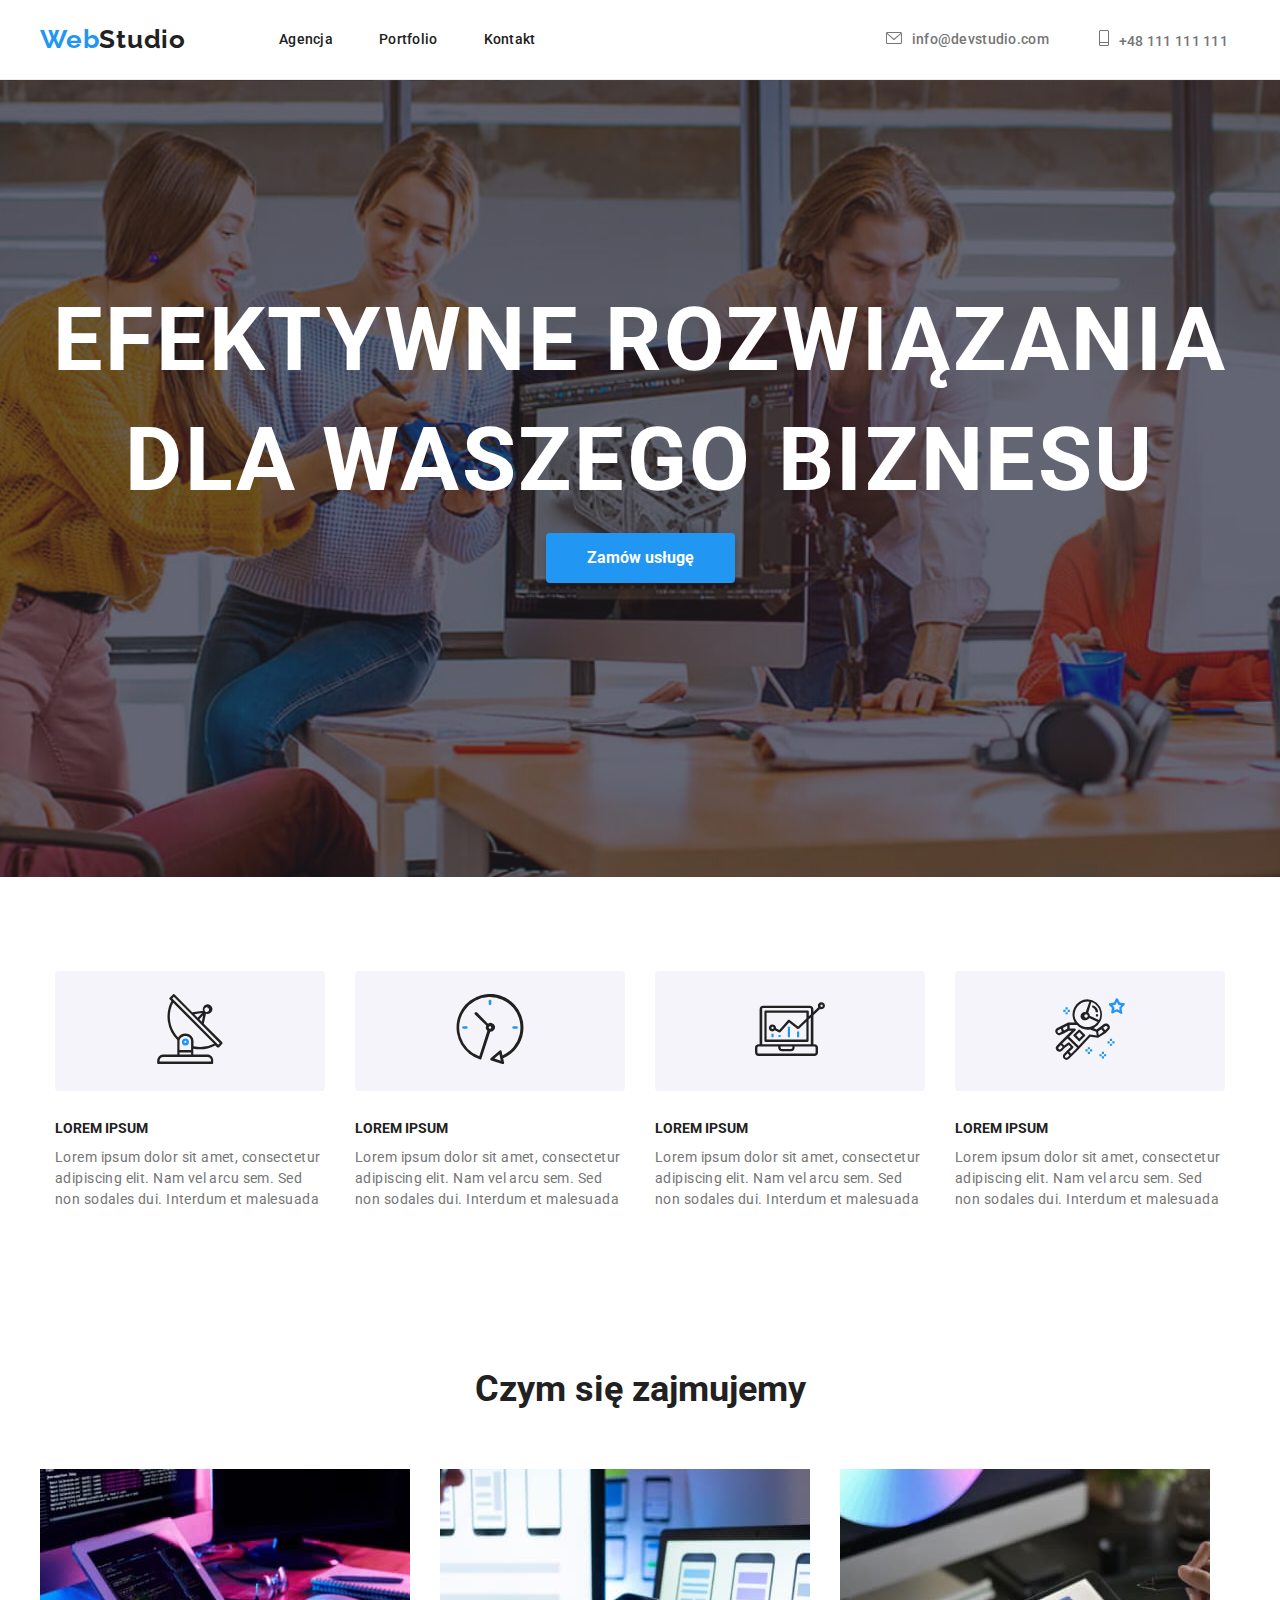
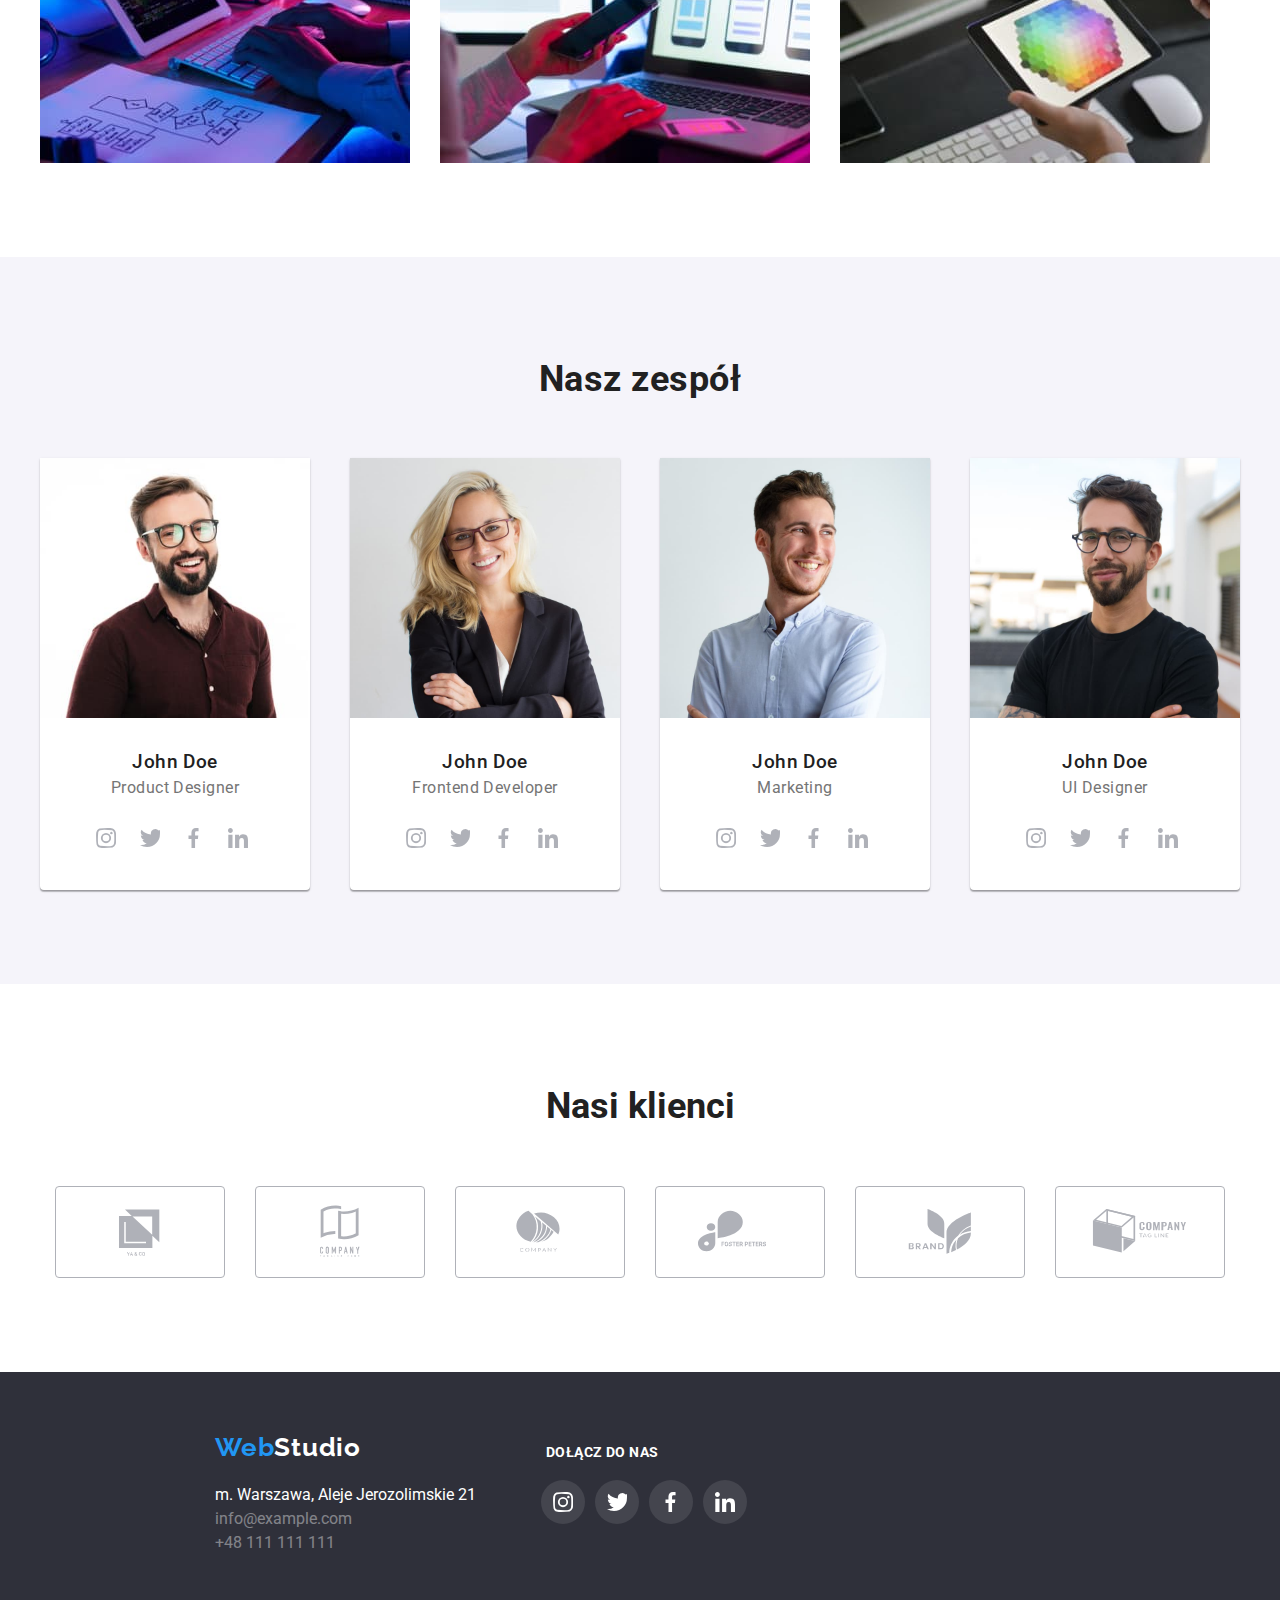
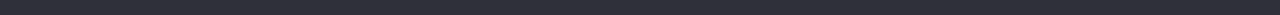
==== index.html @ 13c54190 "Copied hw04" ====
<!DOCTYPE html>
<html lang="pl">
  <head>
    <meta charset="UTF-8" />
    <meta http-equiv="X-UA-Compatible" content="IE=edge" />
    <meta name="viewport" content="width=<device-width>, initial-scale=1.0" />
    <title>WebStudio</title>
    <link rel="stylesheet" href="https://cdnjs.cloudflare.com/ajax/libs/modern-normalize/1.1.0/modern-normalize.min.css">
    <link href="css/styles.css" rel="stylesheet" />
    <link
      href="https://fonts.googleapis.com/css2?family=Raleway:wght@700&family=Roboto:wght@400;500;700;900&display=swap"
      rel="stylesheet"
    />
  </head>
  <body>
    <header class="header">
      <div class="container">
      <a href="index.html" class="link">
        <span class="logo logo-blue">Web</span
        ><span class="logo logo-black">Studio</span>
      </a>
      <nav>
        <ul class="menu">
          <li class="menu-item"><a href="index.html" class="link">Agencja</a></li>
          <li class="menu-item"><a href="portfolio.html" class="link">Portfolio</a></li>
          <li class="menu-item"><a href="..." class="link">Kontakt</a></li>
        </ul>
      </nav>
      <ul class="menu-2">
        <li class="menu-2-item">
          <a href="mailto:info@devstudio.com" class="link"><svg class="header-icon-1">
  <use
    href="images/icons.svg#icon-envelope"></use>
</svg>info@devstudio.com</a
          >
        </li>
        <li class="menu-2-item">
          <a href="tel:+48111111111" class="link"><svg class="header-icon-2"><use href="images/icons.svg#icon-phone"></use></svg>+48 111 111 111</a>
        </li>
      </ul>
      </div>
    </header>
    <main>
      <section class="section section-1">
      <div class="main-page-top container">
        <h1>Efektywne rozwiązania dla waszego biznesu</h1>
        <button type="button">Zamów usługę</button>
      </div>
      </section>
      <section class="section main-page-mid-1-list">
        <div class="container">
          <ul class="icon-list">
            <li class="rectangle-list">
              <div class="rectangle-list-item"><svg class="rli-icon">
                <use href="images/icons.svg#icon-antenna"></use>
              </svg></div>
            </li>
            <li class="rectangle-list">
              <div class="rectangle-list-item"><svg class="rli-icon">
                <use href="images/icons.svg#icon-clock"></use>
              </svg></div>
            </li>
           <li class="rectangle-list">
              <div class="rectangle-list-item"><svg class="rli-icon">
                <use href="images/icons.svg#icon-diagram"></use>
              </svg></div>
            </li>
            <li class="rectangle-list">
              <div class="rectangle-list-item"><svg class="rli-icon">
                <use href="images/icons.svg#icon-astronaut"></use>
              </svg></div>
            </li>
            </ul>
          <ul class="main-page-mid-1-list">
          <li class="text"><span class="heading">Lorem ipsum</span>
            <p>Lorem ipsum dolor sit amet, consectetur adipiscing elit. Nam vel
            arcu sem. Sed non sodales dui. Interdum et malesuada</p>
          </li>
          <li class="text"><span class="heading">Lorem ipsum</span>
            <p>Lorem ipsum dolor sit amet, consectetur adipiscing elit. Nam vel
            arcu sem. Sed non sodales dui. Interdum et malesuada</p>
          </li>
          <li class="text"><span class="heading">Lorem ipsum</span>
            <p>Lorem ipsum dolor sit amet, consectetur adipiscing elit. Nam vel
            arcu sem. Sed non sodales dui. Interdum et malesuada</p>
         </li>
            <li class="text"><span class="heading">Lorem ipsum</span>
            <p>Lorem ipsum dolor sit amet, consectetur adipiscing elit. Nam vel
            arcu sem. Sed non sodales dui. Interdum et malesuada</p>
          </li>
        </ul>
      </div>
      </section>
      <section class="section">
      <div class="main-page-mid-1 container">
        <h2>Czym się zajmujemy</h2>
        <ul class="main-page-mid-1-images">
          <li>
        <img
          src="images/1.jpg"
          alt="IT specialist working on a tablet"
          width="370"
          height="294"
        />
        </li>
          <li>

        <img
          src="images/2.jpg"
          alt="IT specialist working on a mobile device"
          width="370"
          height="294"
        />
        </li>
          <li>

        <img
          src="images/3.jpg"
          alt="IT specialist working on a colour palette"
          width="370"
          height="294"
        />
      </li>
      </ul>
      </div>
      </section>
      <section class="section main-page-mid-2">
      <div class="main-page-mid-2 container">
        <h2>Nasz zespół</h2>
        <ul class="main-page-mid-2-list">
          <li>
        <figure>
          <img
            src="images/4.jpg"
            alt="Portrait of employee 1"
            width="270"
            height="260"
          />
          <figcaption>
            <h3>John Doe</h3>
            <p>Product Designer</p>
        <ul class="team-social">
              <li class="social-list-item"><a class="ellipse link" href="#"><svg class="social-icon">
  <use 
    href="images/icons.svg#icon-insta"
  ></use>
</svg></a></li>
              <li class="social-list-item"><a class="ellipse link" href="#"><svg class="social-icon">
  <use
    href="images/icons.svg#icon-twitter"
  ></use>
</svg></a></li>
              <li class="social-list-item"><a class="ellipse link" href="#"><svg class="social-icon">
  <use
    href="images/icons.svg#icon-fb"
  ></use>
</svg></a></li>
              <li class="social-list-item"><a class="ellipse link" href="#"><svg class="social-icon">
  <use
    href="images/icons.svg#icon-linkedin"
  ></use>
</svg></a></li>
            </ul>
          </figcaption>
        </figure>
      </li>
      <li>
        <figure>
          <img
            src="images/5.jpg"
            alt="Portrait of employee 2"
            width="270"
            height="260"
          />
          <figcaption>
            <h3>John Doe</h3>
            <p>Frontend Developer</p>
                    <ul class="team-social">
              <li class="social-list-item"><a class="ellipse link" href="#"><svg class="social-icon">
  <use 
    href="images/icons.svg#icon-insta"
  ></use>
</svg></a></li>
              <li class="social-list-item"><a class="ellipse link" href="#"><svg class="social-icon">
  <use
    href="images/icons.svg#icon-twitter"
  ></use>
</svg></a></li>
              <li class="social-list-item"><a class="ellipse link" href="#"><svg class="social-icon">
  <use
    href="images/icons.svg#icon-fb"
  ></use>
</svg></a></li>
              <li class="social-list-item"><a class="ellipse link" href="#"><svg class="social-icon">
  <use
    href="images/icons.svg#icon-linkedin"
  ></use>
</svg></a></li>
            </ul>
          </figcaption>
        </figure></li>
      <li>
        <figure>
          <img
            src="images/6.jpg"
            alt="Portrait of employee 3"
            width="270"
            height="260"
          />
          <figcaption>
            <h3>John Doe</h3>
            <p>Marketing</p>
                <ul class="team-social">
              <li class="social-list-item"><a class="ellipse link" href="#"><svg class="social-icon">
  <use 
    href="images/icons.svg#icon-insta"
  ></use>
</svg></a></li>
              <li class="social-list-item"><a class="ellipse link" href="#"><svg class="social-icon">
  <use
    href="images/icons.svg#icon-twitter"
  ></use>
</svg></a></li>
              <li class="social-list-item"><a class="ellipse link" href="#"><svg class="social-icon">
  <use
    href="images/icons.svg#icon-fb"
  ></use>
</svg></a></li>
              <li class="social-list-item"><a class="ellipse link" href="#"><svg class="social-icon">
  <use
    href="images/icons.svg#icon-linkedin"
  ></use>
</svg></a></li>
            </ul>
          </figcaption>
        </figure>
        </li>
        <li>
        <figure>
          <img
            src="images/7.jpg"
            alt="Portrait of employee 4"
            width="270"
            height="260"
          />
          <figcaption>
            <h3>John Doe</h3>
            <p>UI Designer</p>
                       <ul class="team-social">
              <li class="social-list-item"><a class="ellipse link" href="#"><svg class="social-icon">
  <use 
    href="images/icons.svg#icon-insta"
  ></use>
</svg></a></li>
              <li class="social-list-item"><a class="ellipse link" href="#"><svg class="social-icon">
  <use
    href="images/icons.svg#icon-twitter"
  ></use>
</svg></a></li>
              <li class="social-list-item"><a class="ellipse link" href="#"><svg class="social-icon">
  <use
    href="images/icons.svg#icon-fb"
  ></use>
</svg></a></li>
              <li class="social-list-item"><a class="ellipse link" href="#"><svg class="social-icon">
  <use
    href="images/icons.svg#icon-linkedin"
  ></use>
</svg></a></li>
            </ul>
          </figcaption>
        </figure>
        </li>
        </ul>
      </div>
      </section>
      <section class="section">
        <div class="container">
          <h2>Nasi klienci</h2>
          <ul class="client-list">
            <li>
              <div class="rectangle-2">
                <svg class="client-list-logo">
                  <use href="images/icons.svg#icon-logo1">

                  </use>
                </svg>
              </div>
            </li>
 <li>
              <div class="rectangle-2">
                <svg class="client-list-logo">
                  <use href="images/icons.svg#icon-logo2">
                    
                  </use>
                </svg>
              </div>
            </li>
             <li>
             <div class="rectangle-2">
                <svg class="client-list-logo">
                  <use href="images/icons.svg#icon-logo3">
                    
                  </use>
                </svg>
              </div>
            </li>
             <li>
              <div class="rectangle-2">
                <svg class="client-list-logo">
                  <use href="images/icons.svg#icon-logo4">
                    
                  </use>
                </svg>
              </div>
            </li>
             <li>
              <div class="rectangle-2">
                <svg class="client-list-logo">
                  <use href="images/icons.svg#icon-logo5">
                    
                  </use>
                </svg>
              </div>
            </li>
             <li>
<div class="rectangle-2">
                  <svg class="client-list-logo">
                  <use href="images/icons.svg#icon-logo6">
                    
                  </use>
                </svg>
              </div>
            </li>
          </ul>
        </div>
      </section>
    </main>
    <footer class="footer">
      <div class="container">
 
      <div class="container-footer">
        <span class="logo logo-blue">Web</span
        ><span class="logo logo-white">Studio</span>
<br>     <address>
        <span class="address-street">m. Warszawa, Aleje Jerozolimskie 21</span
        ><br />
        <a href="mailto:info@devstudio.com" class="contact-bottom link"
          >info@example.com</a
        ><br />
        <a href="tel:+48111111111" class="contact-bottom link">+48 111 111 111</a>
        </div>
             <div class="container-footer-social">
          <h3>Dołącz do nas</h3> 
          
    
              <ul class="footer-social">
              <li class="social-list-item">
                <a href="#" class="footer-social-link link">
                  <svg class="footer-social-icon">
                    <use href="images/icons.svg#icon-insta"></use>
                  </svg>
                </a>
              </li>
                <li class="social-list-item">
                <a href="#" class="footer-social-link link">
                  <svg class="footer-social-icon">
                    <use href="images/icons.svg#icon-twitter"></use>
                  </svg>
                </a>
              </li>
                <li class="social-list-item">
                <a href="#" class="footer-social-link link">
                  <svg class="footer-social-icon">
                    <use href="images/icons.svg#icon-fb"></use>
                  </svg>
                </a>
              </li>
                <li class="social-list-item">
                <a href="#" class="footer-social-link link">
                  <svg class="footer-social-icon">
                    <use href="images/icons.svg#icon-linkedin"></use>
                  </svg>
                </a>
              </li>
            </ul>
        </div>
  </address>
    </div>
    </footer>
  </body>
</html>
---- css/styles.css ----
:root {
  --grey: #f5f4fa;
  --black: #2f303a;
  --text-grey: #757575;
  --text-black: #212121;
  --blue: #2196f3;
  --social-grey: #afb1b8;
}

body {
  color: var(--text-black);
  font-family: "Roboto", "sans-serif";
}

ul,
ol {
  list-style-type: none;
}

h2 {
  text-align: center;
  padding-bottom: 50px;
  font-weight: 700;
  font-size: 36px;
  line-height: 1.6;
}

img {
  display: block;
}

* {
  margin: 0px;
  padding: 0px;
}

.container {
  max-width: 1200px;
  align-items: center;
  margin: 0 auto;
}

.link {
  text-decoration: none;
  cursor: pointer;
}

.section {
  padding-top: 94px;
  padding-bottom: 94px;
}

/* Header */

.header .container {
  display: flex;
  align-items: center;
  width: 1200px;
}

.header {
  background-color: #fff;
  font-weight: 500;
  font-size: 14px;
  line-height: 1.14;
  letter-spacing: 0.02em;
  border-bottom: 1px solid #ececec;
  min-height: 80px;
  display: flex;
  align-items: center;
}

.menu {
  display: flex;
}

.menu a:visited {
  color: var(--text-black);
}

.header-contact a:visited {
  color: var(--text-grey);
}

.logo {
  font-family: "Raleway", "sans-serif";
  font-weight: 700;
  font-size: 26px;
  font-style: normal;
  line-height: 1.19;
  letter-spacing: 0.03em;
}

.logo-blue {
  color: var(--blue);
}

.logo-black {
  color: var(--text-black);
}

.logo-white {
  color: #fff;
}

.header nav a {
  color: var(--text-black);
  font-weight: 500;
}

.header a:hover,
.header a:focus,
.header a:active {
  color: var(--blue);
}

.menu-2 {
  margin-left: auto;
  margin-right: 12px;
  display: flex;
  flex-wrap: wrap;
  align-items: center;
}

.menu-2 a {
  color: var(--text-grey);
  margin-left: 50px;
}

.menu-item {
  margin-right: 46px;
  display: flex;
  align-items: center;
}

.menu a[href="index.html"] {
  margin-left: 93px;
}

.menu-2-item:hover svg,
.menu-2-item:focus svg,
.menu-2-item:active svg {
  fill: var(--blue);
}

.header-icon-1 {
  height: 12px;
  width: 16px;
}

.header-icon-2 {
  width: 10px;
  height: 16px;
}

.header-icon-1,
.header-icon-2 {
  margin-right: 10px;
  fill: var(--text-grey);
}

/* Main */

.section-1 {
  padding-top: 0;
  background-image: linear-gradient(
      rgba(47, 48, 58, 0.4),
      rgba(47, 48, 58, 0.4)
    ),
    url(../images/bgimg.jpg);
  background-size: cover;
  background-position: center;
}

.main-page-top {
  color: #fff;
  font-weight: 900;
  font-size: 44px;
  text-transform: uppercase;
  line-height: 1.36;
  text-align: center;
  letter-spacing: 0.06em;
  padding-top: 200px;
  padding-bottom: 200px;
}

.main-page-top button {
  background-color: var(--blue);
  color: #fff;
  border-radius: 4px;
  font-weight: 700;
  font-size: 16px;
  cursor: pointer;
  line-height: 1.87;
  border: none;
  padding: 10px 41px;
  box-shadow: 0px 4px 4px rgba(0, 0, 0, 0.15);
}

.main-page-mid-1,
.main-page-mid-1-list,
.main-page-mid-1-images {
  font-size: 14px;
  line-height: 1.14;
}

.main-page-mid-1-list {
  display: flex;
  padding: 0;
  justify-content: center;
}

.main-page-mid-1-list li {
  color: var(--text-grey);
}

.main-page-mid-1-list > li {
  margin-left: 15px;
}

.main-page-mid-1-list p {
  width: 270px;
  height: 120px;
  line-height: 1.5;
  letter-spacing: 0.03em;
  display: flex;
  justify-content: center;
}

.text {
  display: flex;
  flex-wrap: wrap;
}

.main-page-mid-1-images {
  display: flex;
  padding-left: 0;
  justify-content: space-between;
}

.main-page-mid-1-images li:not(last-of-type) {
  margin-right: 30px;
}

.rectangle-list {
  width: 270px;
  height: 120px;
  border-radius: 4px;
  background-color: var(--grey);
  display: flex;
  justify-content: center;
  align-items: center;
  margin-right: 0;
}

.rli-icon {
  width: 70px;
  height: 70px;
}

.icon-list {
  display: flex;
  padding: 0;
  padding-top: 94px;
  justify-content: center;
  margin-bottom: 30px;
}

.icon-list li:not(:last-child) {
  margin-right: 30px;
}

.heading {
  color: var(--text-black);
  font-weight: 700;
  text-transform: uppercase;
  display: block;
    margin-bottom: 10px;

}

.main-page-mid-2 {
  background-color: var(--grey);
  font-size: 16px;
  line-height: 1.5;
  letter-spacing: 0.03em;
  padding-top: 0;

}

.main-page-mid-2-list {
  display: flex;
  padding-left: 0;
justify-content: space-between;
}

.main-page-mid-2 h2 {
  padding-top: 94px;
}

.main-page-mid-2-list figure {
  box-shadow: 0px 1px 3px rgba(0, 0, 0, 0.12), 0px 1px 1px rgba(0, 0, 0, 0.14),
    0px 2px 1px rgba(0, 0, 0, 0.2);
  border-radius: 0px 0px 4px 4px;
  background-color: #fff;
  text-align: center;
  margin: 0;
}

.main-page-mid-2-list figcaption {
  color: var(--text-grey);
  padding-top: 30px;
  padding-bottom: 30px;
}

.main-page-mid-2 h3 {
  color: var(--text-black);
  font-weight: 500;
}

.team-social {
  display: flex;
  align-items: center;
  margin-top: 16px;
  margin-left: 44px;
}

.team-social li {
  padding: 0;
  margin: 0;
  fill: #afb1b8;
  display: flex;
  justify-content: space-around;
}

.ellipse {
  display: flex;
  width: 44px;
  height: 44px;
  border-radius: 50%;
  background-color: transparent;
  justify-content: center;
  align-items: center;
}

.ellipse:hover {
  background-color: var(--blue);
}

.ellipse:hover svg {
  fill: #fff;
}

.social-icon {
  width: 20px;
  height: 20px;
  fill: var(--social-grey);
}

.social-icon:hover {
  fill: #fff;
}

.main-page-mid-2-list .ellipse {
  margin-left: 0;
}

.client-list {
  display: flex;
  padding: 0;
  justify-content: center;
}

.rectangle-2:hover,
.rectangle-2:hover svg {
  fill: var(--blue);
  border-color: var(--blue);
}

.rectangle-2 {
  width: 170px;
  height: 92px;
  border: 1px solid var(--social-grey);
  border-radius: 4px;
  display: flex;
  justify-content: center;
  align-items: center;
}

.client-list li:not(:last-child) {
  margin-right: 30px;
}

.client-list-logo {
  width: 106px;
  height: 60.04px;
  fill: var(--social-grey);
}

/* Footer */

.footer > .container {
  display: flex;
  margin: 0;
  align-items: start;
  margin-left: 215px;
}

.footer {
  background-color: var(--black);
  color: #fff;
  font-size: 16px;
  line-height: 1.5;
}

.footer address {
  font-style: normal;
  margin-top: 20px;
}

.contact-bottom {
  color: #fff;
  opacity: 40%;
}

.container-footer {
  padding-top: 60px;
  padding-bottom: 60px;
}

.container-footer-social {
  display: flex;
  flex-wrap: wrap;
  max-width: 206px;
}

.footer h3 {
  font-weight: 700;
  font-size: 14px;
  line-height: 16px;
  letter-spacing: 0.03em;
  text-transform: uppercase;
  color: #fff;
  margin-left: 70px;
  display: block;
  padding-top: 72px;
  margin-bottom: 20px;
}

.footer-social {
  display: flex;
  align-items: center;
  margin-left: 55px;
}

.footer-social-link {
  display: flex;
  justify-content: center;
  align-items: center;
  align-self: center;
  width: 44px;
  height: 44px;
  margin-left: 10px;
  border-radius: 50%;
  background-color: rgba(255, 255, 255, 0.1);
  color: #fff;
}

.footer-social-icon {
  width: 20px;
  height: 20px;
  fill: #fff;
  display: flex;
  justify-content: center;
}

.footer-social-link:hover {
  background-color: var(--blue);
}

/* Buttons */

.button-list {
  display: flex;
  justify-content: center;
}

.button-list button {
  background-color: var(--grey);
  border-radius: 4px;
  font-weight: 500;
  font-size: 16px;
  border-style: none;
  font-family: inherit;
  cursor: pointer;
  line-height: 1.6;
  letter-spacing: 0.03em;
  padding: 6px 22px;
}

.button-list button:not(last-child) {
  margin-right: 8px;
}

.button-list button:focus,
.button-list button:hover {
  background-color: var(--blue);
  color: #fff;
  cursor: pointer;
  box-shadow: 0px 3px 1px rgba(0, 0, 0, 0.1), 0px 1px 2px rgba(0, 0, 0, 0.08),
    0px 2px 2px rgba(0, 0, 0, 0.12);
}

.section.button-list {
  padding-bottom: 0;
}

/* Portfolio cards */

.section.portfolio {
  padding-top: 56px;
}

.portfolio h3 {
  color: var(--text-black);
  font-weight: 700;
  font-size: 18px;
  line-height: 2;
  letter-spacing: 0.06em;
}

.portfolio figcaption {
  color: var(--text-grey);
  font-size: 16px;
  line-height: 1.87;
  letter-spacing: 0.03em;
}

.portfolio figure {
  background: #fff;
  border: 1px solid #eee;
  margin-bottom: 30px;
}

.portfolio figure:hover {
  box-shadow: 0px 1px 1px rgba(0, 0, 0, 0.12), 0px 4px 4px rgba(0, 0, 0, 0.06),
    1px 4px 6px rgba(0, 0, 0, 0.16);
}

.portfolio ul {
  display: flex;
  flex-wrap: wrap;
  justify-content: space-between;
}

.portfolio h3 {
  padding-top: 20px;
  padding-right: 24px;
  padding-left: 24px;
}

.portfolio p {
  padding: 4px 24px 20px 24px;
}
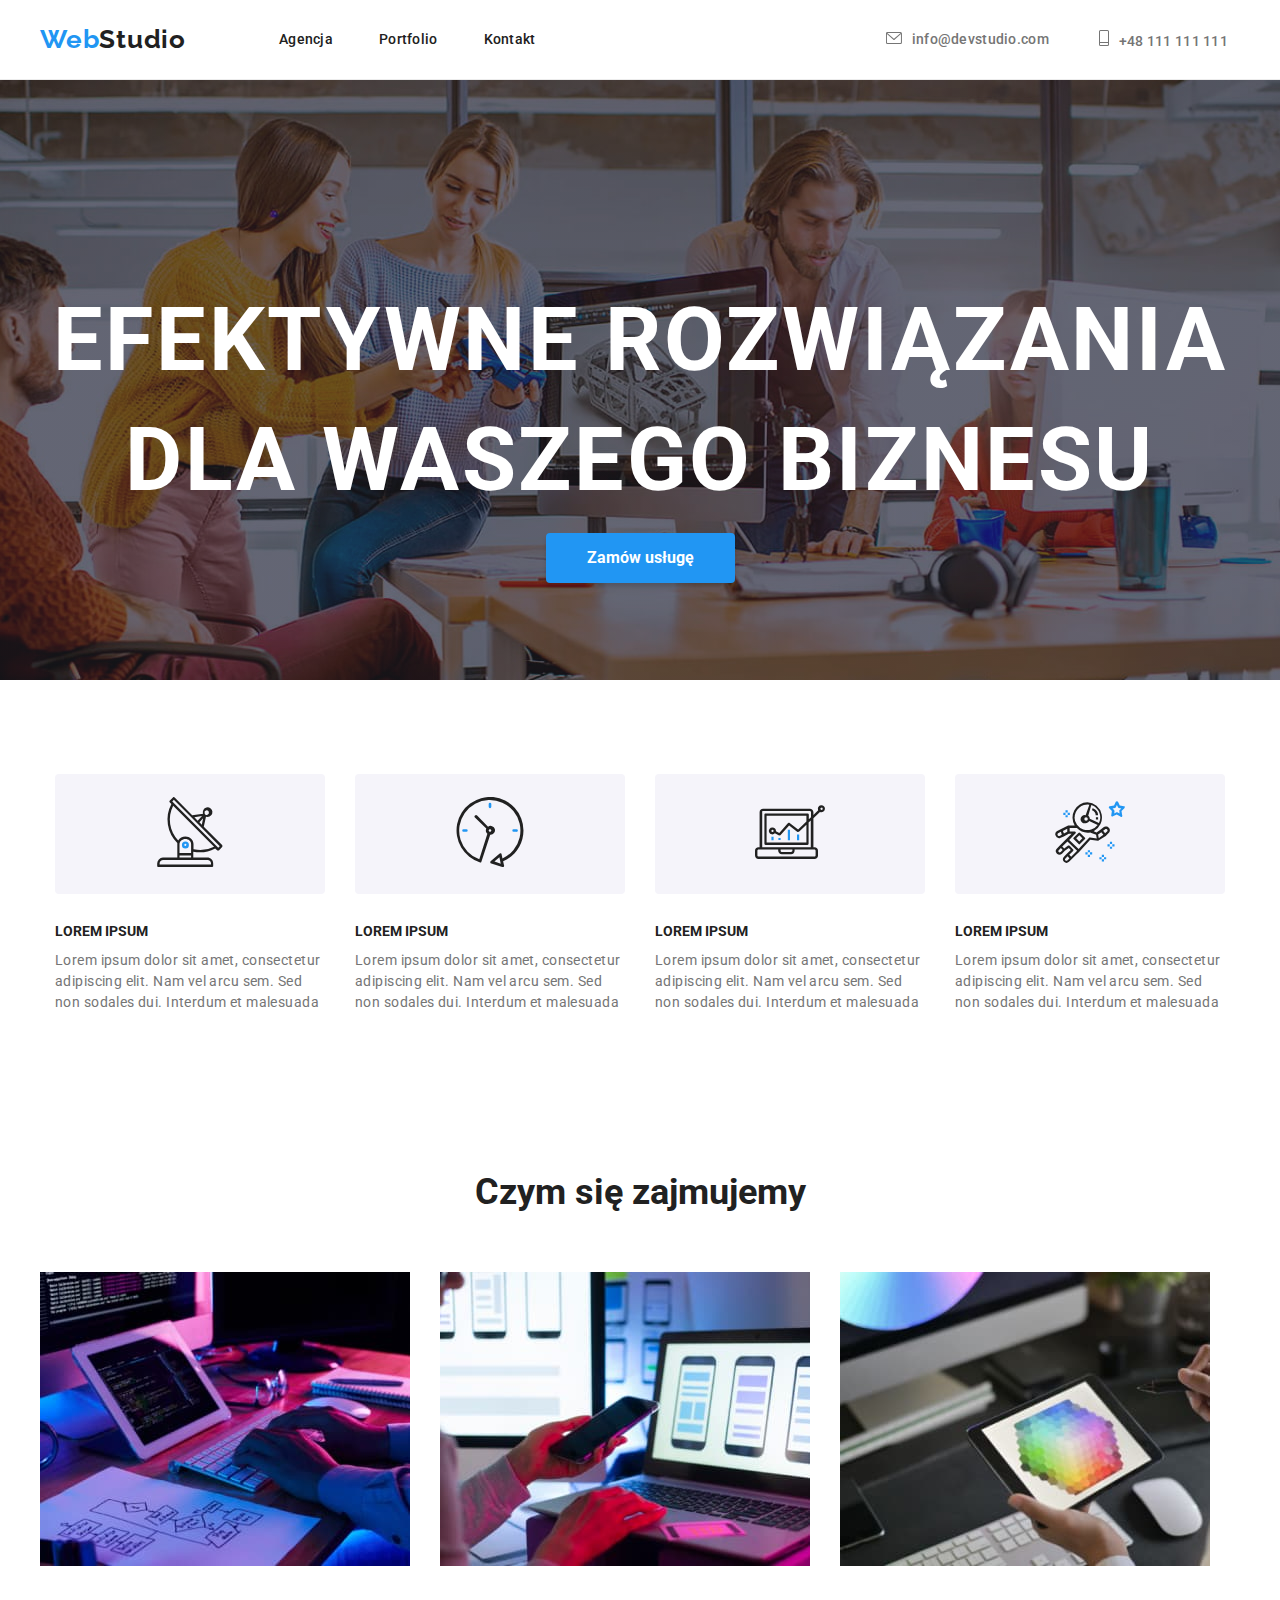
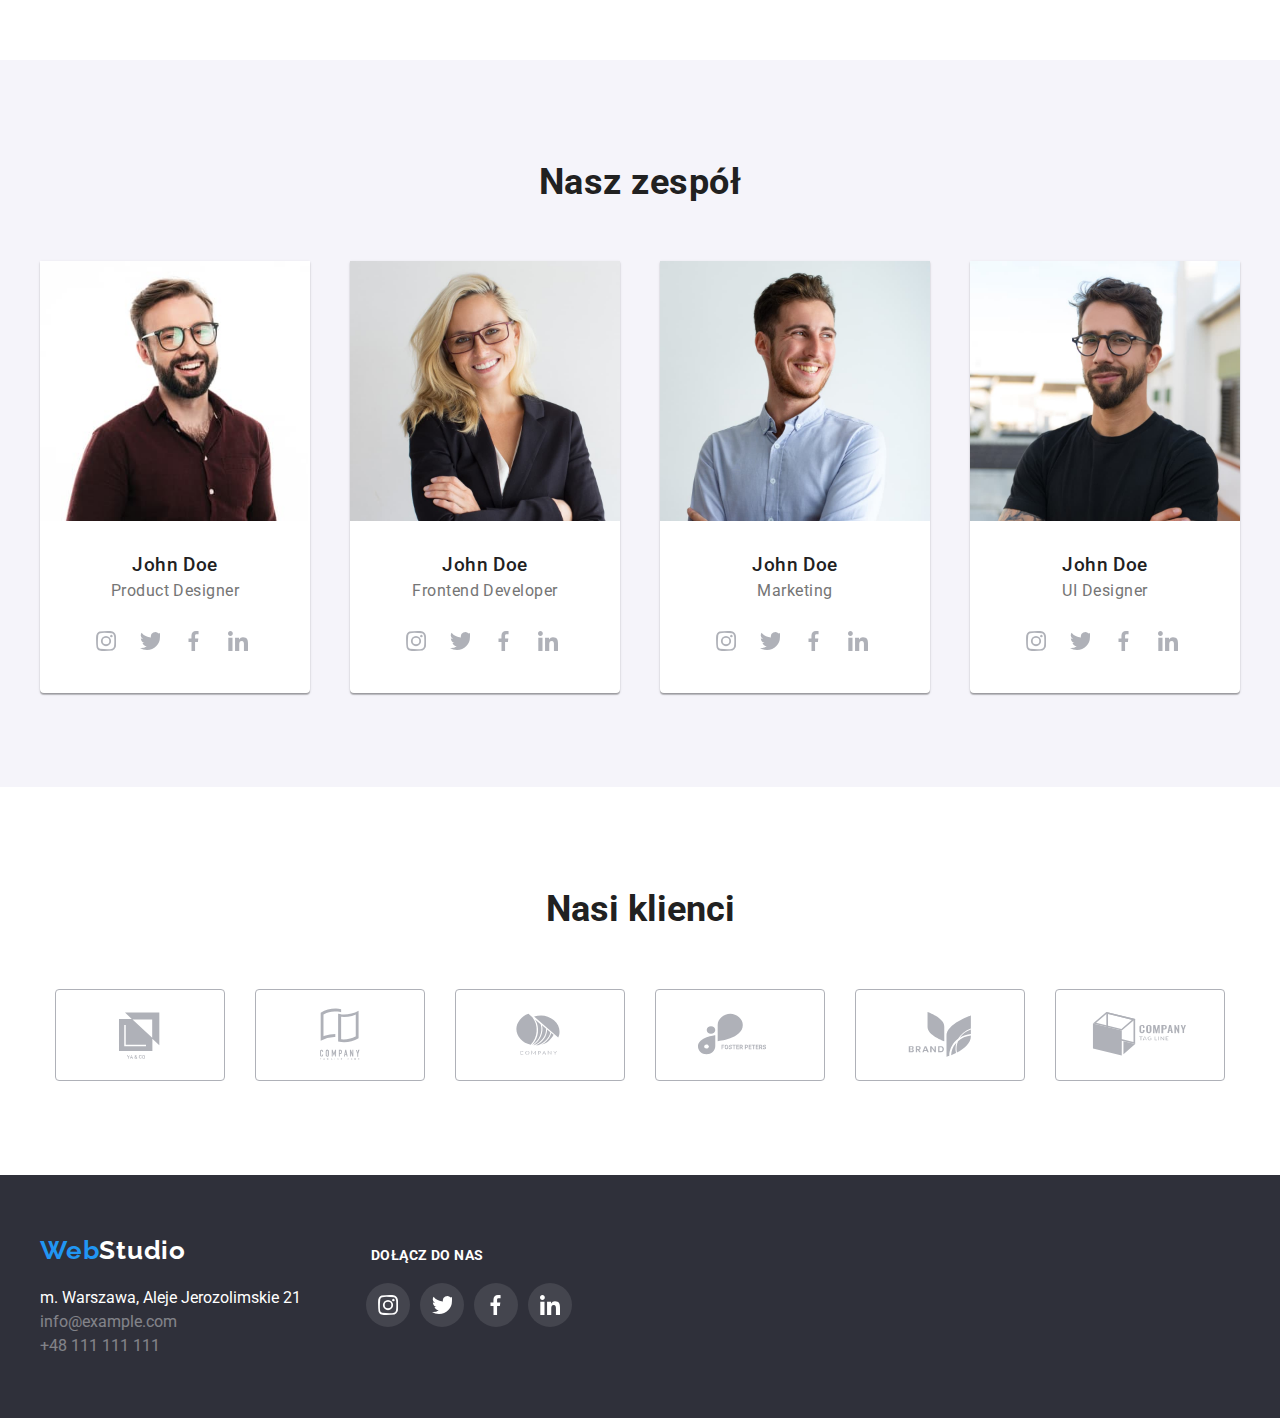
==== commit 548d0c52: "Working on overlay" ====
--- a/index.html
+++ b/index.html
@@ -27,15 +27,15 @@
         </ul>
       </nav>
       <ul class="menu-2">
-        <li class="menu-2-item">
-          <a href="mailto:info@devstudio.com" class="link"><svg class="header-icon-1">
+        <li>
+          <a href="mailto:info@devstudio.com" class="menu-2-item link"><svg class="header-icon-1">
   <use
     href="images/icons.svg#icon-envelope"></use>
 </svg>info@devstudio.com</a
           >
         </li>
-        <li class="menu-2-item">
-          <a href="tel:+48111111111" class="link"><svg class="header-icon-2"><use href="images/icons.svg#icon-phone"></use></svg>+48 111 111 111</a>
+        <li>
+          <a href="tel:+48111111111" class="menu-2-item link"><svg class="header-icon-2"><use href="images/icons.svg#icon-phone"></use></svg>+48 111 111 111</a>
         </li>
       </ul>
       </div>
@@ -44,7 +44,7 @@
       <section class="section section-1">
       <div class="main-page-top container">
         <h1>Efektywne rozwiązania dla waszego biznesu</h1>
-        <button type="button">Zamów usługę</button>
+        <button type="button" data-modal-open>Zamów usługę</button>
       </div>
       </section>
       <section class="section main-page-mid-1-list">
@@ -388,5 +388,17 @@
   </address>
     </div>
     </footer>
+
+    <div class="backdrop is-hidden" data-modal>
+      <div class="modal">
+        <button type="button" class="close-btn" data-modal-close>
+<svg class="x"><use href="images/icons.svg#x"></use></svg>
+        </button>
+      </div>
+    </div>
+
+    <script src="js/modal.js"></script>
+
+
   </body>
 </html>
--- a/css/styles.css
+++ b/css/styles.css
@@ -32,6 +32,11 @@
 * {
   margin: 0px;
   padding: 0px;
+}
+
+:hover,
+:focus {
+  transition: 250ms cubic-bezier(0.4, 0, 0.2, 1);
 }
 
 .container {
@@ -135,6 +140,12 @@
 
 .menu a[href="index.html"] {
   margin-left: 93px;
+}
+
+.menu-2-item:hover,
+.menu-2-item:focus,
+.menu-2-item:active {
+  color: var(--blue);
 }
 
 .menu-2-item:hover svg,
@@ -170,6 +181,9 @@
     url(../images/bgimg.jpg);
   background-size: cover;
   background-position: center;
+  max-width: 1600px;
+  max-height: 600px;
+  margin: auto;
 }
 
 .main-page-top {
@@ -275,8 +289,7 @@
   font-weight: 700;
   text-transform: uppercase;
   display: block;
-    margin-bottom: 10px;
-
+  margin-bottom: 10px;
 }
 
 .main-page-mid-2 {
@@ -285,13 +298,12 @@
   line-height: 1.5;
   letter-spacing: 0.03em;
   padding-top: 0;
-
 }
 
 .main-page-mid-2-list {
   display: flex;
   padding-left: 0;
-justify-content: space-between;
+  justify-content: space-between;
 }
 
 .main-page-mid-2 h2 {
@@ -375,6 +387,7 @@
 .rectangle-2:hover svg {
   fill: var(--blue);
   border-color: var(--blue);
+  cursor: pointer;
 }
 
 .rectangle-2 {
@@ -401,9 +414,7 @@
 
 .footer > .container {
   display: flex;
-  margin: 0;
   align-items: start;
-  margin-left: 215px;
 }
 
 .footer {
@@ -534,6 +545,7 @@
   font-size: 16px;
   line-height: 1.87;
   letter-spacing: 0.03em;
+
 }
 
 .portfolio figure {
@@ -562,3 +574,74 @@
 .portfolio p {
   padding: 4px 24px 20px 24px;
 }
+
+.overlay-container {
+  position: relative;
+  width: 370px;
+  height: 294px;
+  overflow: hidden;
+}
+
+.overlay-container:hover .overlay {
+  transform: translatey(0);
+}
+
+.overlay {
+  position: absolute;
+  top: 0;
+  left: 0;
+  width: 100%;
+  height: 100%;
+  background-color: var(--blue);
+  opacity: 90%;
+  transform: translatey(100%);
+  transition: transform 250ms ease;
+}
+
+/* Modal */
+
+.is-hidden {
+  opacity: 0;
+  visibility: none;
+  pointer-events: none;
+}
+
+.close-btn {
+  position: absolute;
+  background-color: #fff;
+
+  cursor: pointer;
+  top: 8px;
+  right: 8px;
+  border: 1px solid rgba(0, 0, 0, 0.1);
+  border-radius: 50%;
+}
+
+.close-btn,
+.x {
+  width: 30px;
+  height: 30px;
+}
+
+.modal {
+  position: absolute;
+  left: 50%;
+  top: 50%;
+  transform: translate(-50%, -50%);
+  background-color: #fff;
+  width: 528px;
+  height: 581px;
+  box-shadow: 0px 1px 3px rgba(0, 0, 0, 0.12), 0px 1px 1px rgba(0, 0, 0, 0.14),
+    0px 2px 1px rgba(0, 0, 0, 0.2);
+  border-radius: 4px;
+  transition: 0.8s all ease;
+}
+
+.backdrop {
+  position: fixed;
+  left: 0;
+  top: 0;
+  width: 100%;
+  height: 100%;
+  background-color: rgba(0, 0, 0, 0.1);
+}
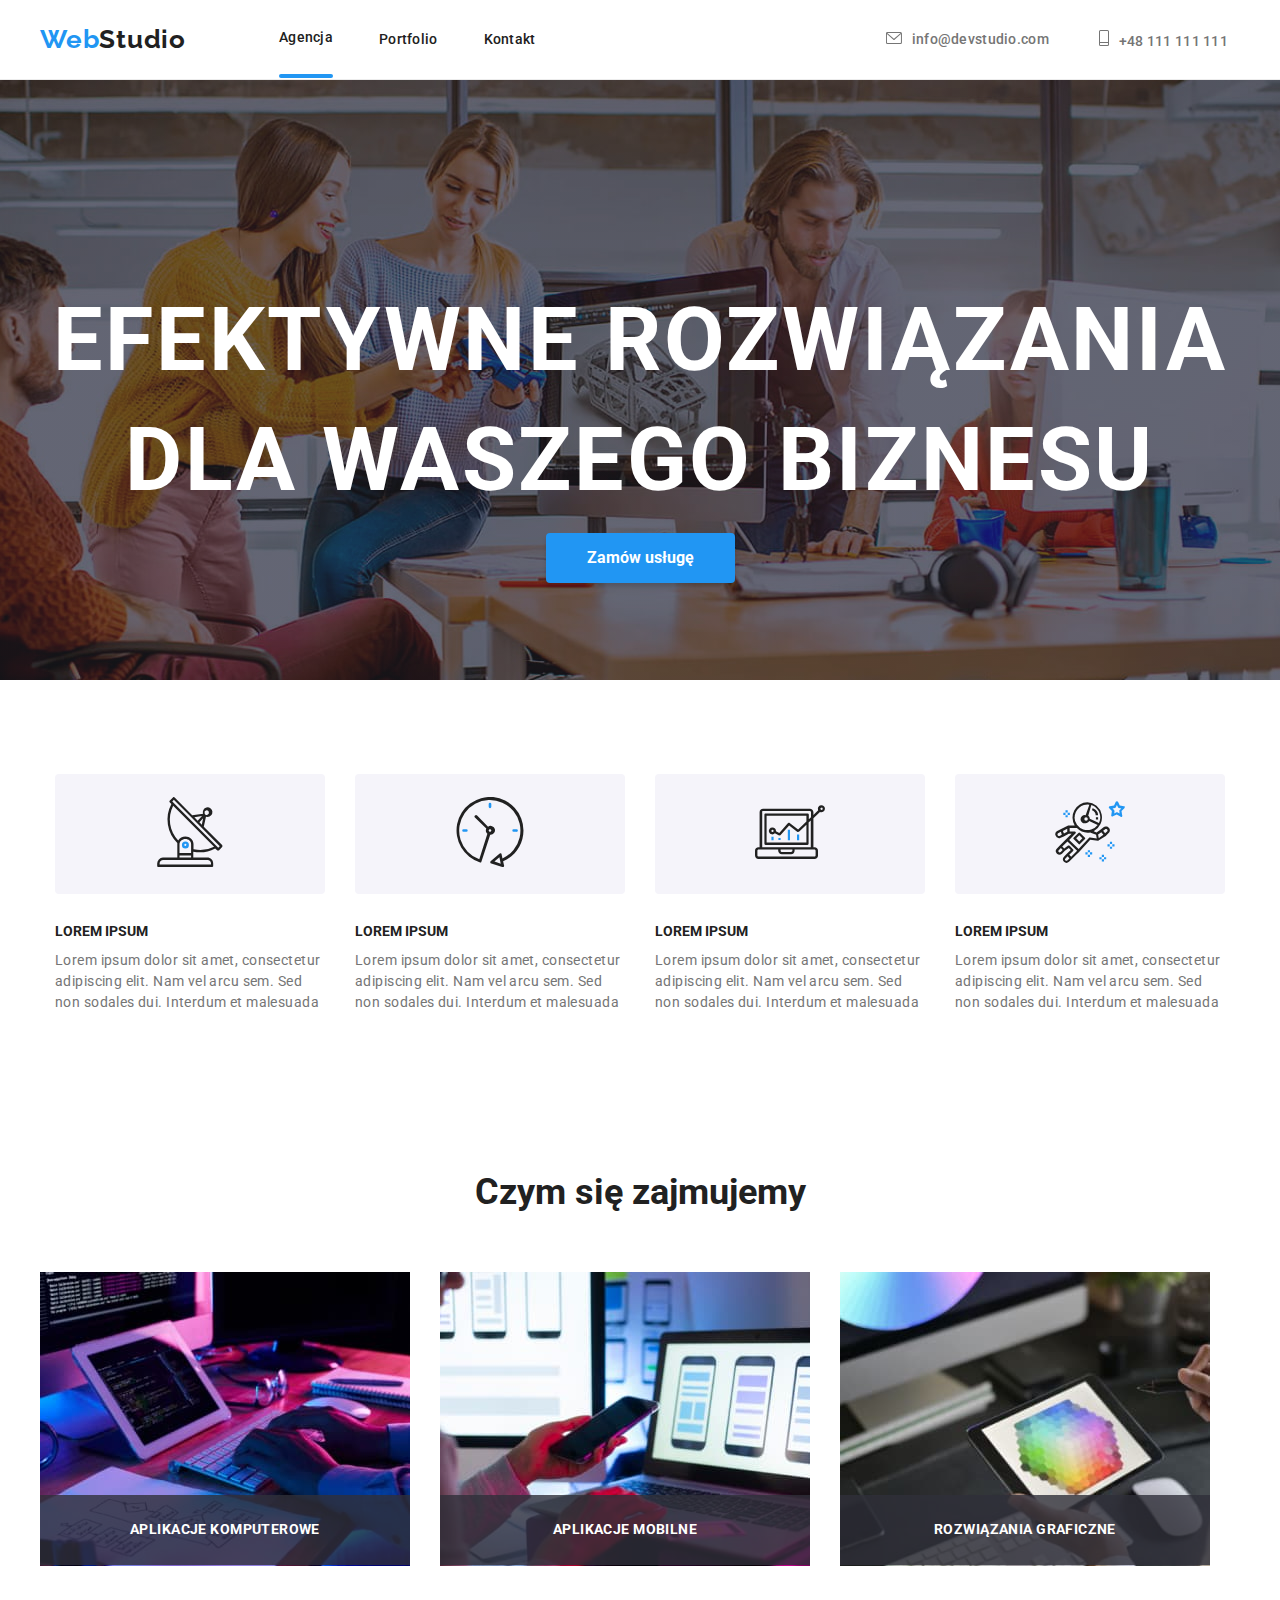
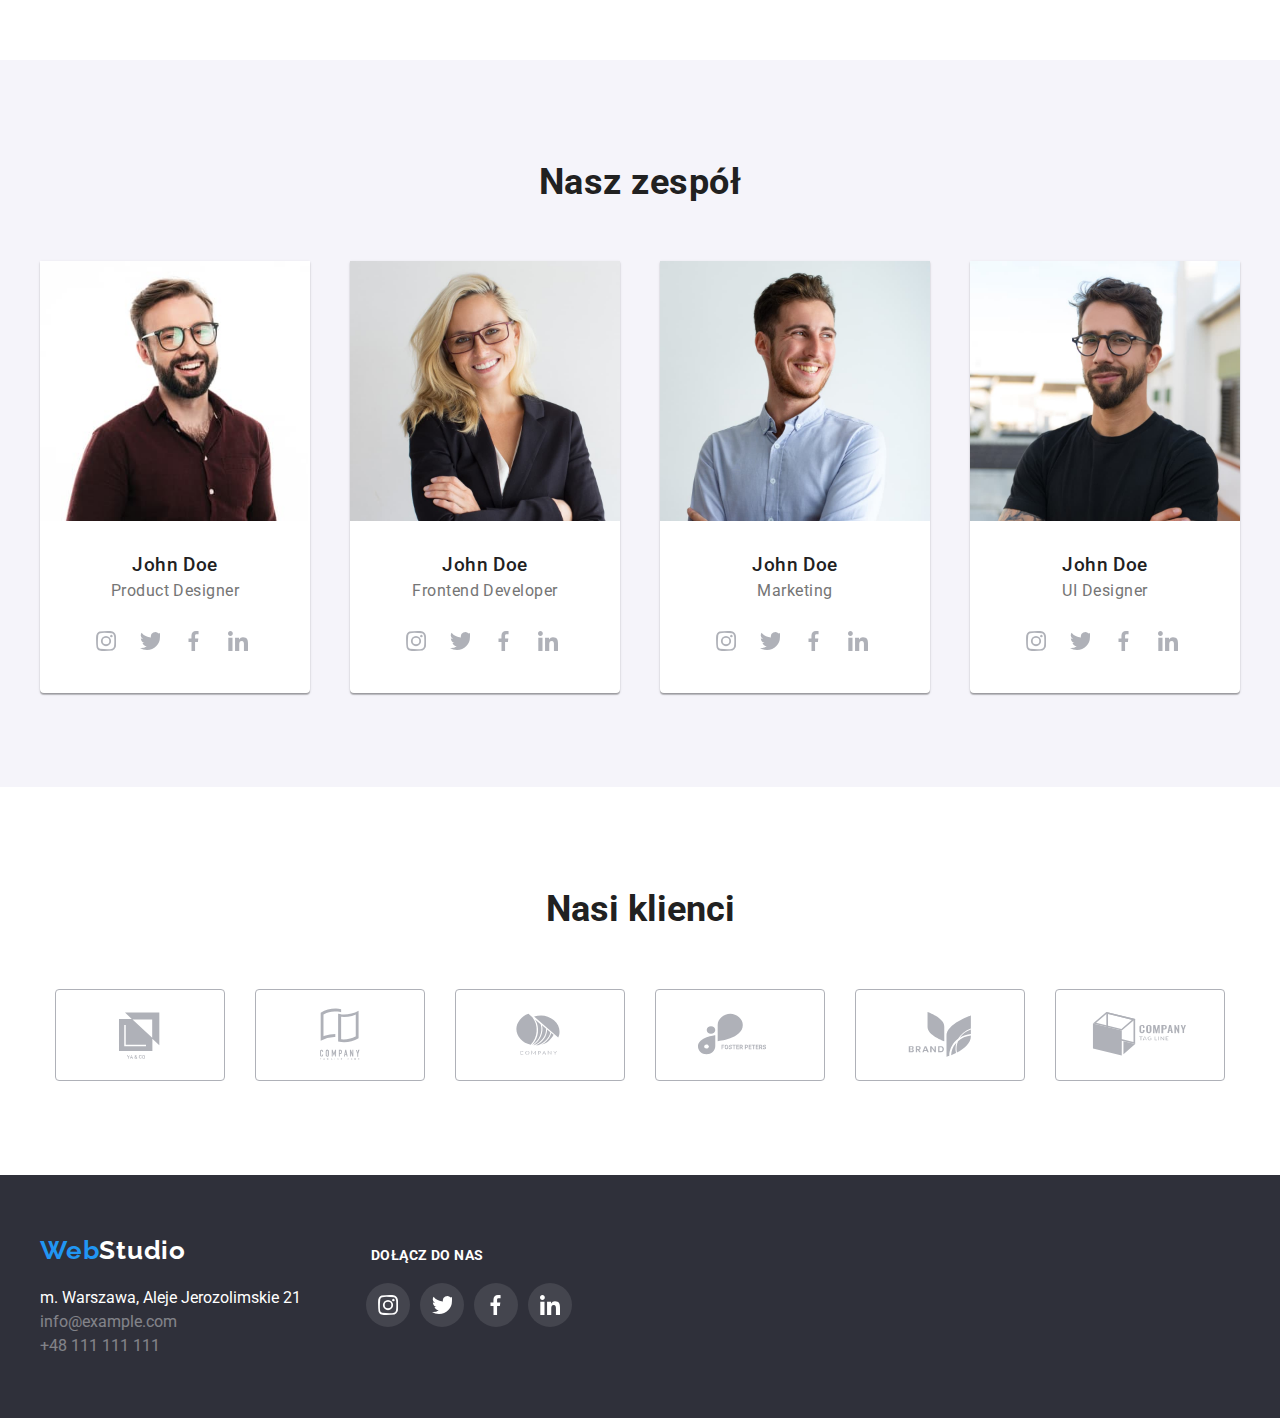
==== commit 9cd96063: "Hw commit" ====
--- a/index.html
+++ b/index.html
@@ -21,7 +21,7 @@
       </a>
       <nav>
         <ul class="menu">
-          <li class="menu-item"><a href="index.html" class="link">Agencja</a></li>
+          <li class="menu-item"><a href="index.html" class="active link">Agencja</a></li>
           <li class="menu-item"><a href="portfolio.html" class="link">Portfolio</a></li>
           <li class="menu-item"><a href="..." class="link">Kontakt</a></li>
         </ul>
@@ -95,15 +95,19 @@
       <div class="main-page-mid-1 container">
         <h2>Czym się zajmujemy</h2>
         <ul class="main-page-mid-1-images">
-          <li>
+          <li class="mpm1-overlay-container">
         <img
           src="images/1.jpg"
           alt="IT specialist working on a tablet"
           width="370"
           height="294"
         />
+        <ul>
+          <li class="mpm1-overlay">Aplikacje komputerowe</li>
+        </ul>
+
         </li>
-          <li>
+          <li class="mpm1-overlay-container">
 
         <img
           src="images/2.jpg"
@@ -111,8 +115,11 @@
           width="370"
           height="294"
         />
-        </li>
-          <li>
+         <ul>
+          <li class="mpm1-overlay">Aplikacje mobilne</li>
+        </ul>
+        </li class="mpm1-overlay-container">
+          <li class="mpm1-overlay-container">
 
         <img
           src="images/3.jpg"
@@ -120,6 +127,9 @@
           width="370"
           height="294"
         />
+         <ul>
+          <li class="mpm1-overlay">Rozwiązania graficzne</li>
+        </ul>
       </li>
       </ul>
       </div>
--- a/css/styles.css
+++ b/css/styles.css
@@ -117,6 +117,15 @@
 .header a:focus,
 .header a:active {
   color: var(--blue);
+}
+
+.active::after {
+    content: "";
+    display: block;
+    position: relative;
+    border-top: 4px solid var(--blue);
+    border-radius: 2px;
+    top: 29px;
 }
 
 .menu-2 {
@@ -252,6 +261,27 @@
   justify-content: space-between;
 }
 
+.mpm1-overlay {
+width: 370px;
+height: 70px;
+background: rgba(47, 48, 58, 0.8);
+position: absolute;
+top: 76%;
+font-weight: 700;
+font-size: 14px;
+line-height: 1.14;
+justify-content: center;
+align-items: center;
+letter-spacing: 0.03em;
+text-transform: uppercase;
+color: #fff;
+display: flex;
+}
+
+.mpm1-overlay-container {
+  position: relative;
+}
+
 .main-page-mid-1-images li:not(last-of-type) {
   margin-right: 30px;
 }
@@ -538,51 +568,48 @@
   font-size: 18px;
   line-height: 2;
   letter-spacing: 0.06em;
-}
-
-.portfolio figcaption {
+  padding-top: 20px;
+  padding-right: 24px;
+  padding-left: 24px;
+}
+
+.portfolio-item-text {
   color: var(--text-grey);
   font-size: 16px;
   line-height: 1.87;
   letter-spacing: 0.03em;
-
-}
-
-.portfolio figure {
-  background: #fff;
+  z-index: 1002;
+  position: relative;
+  background-color: #fff;
+}
+
+.portfolio-item {
+  background-color: #fff;
   border: 1px solid #eee;
   margin-bottom: 30px;
-}
-
-.portfolio figure:hover {
+  position: relative;
+  max-width: 370px;
+  max-height: 404px;
+  overflow: hidden;
+  z-index: 1001;
+}
+
+.portfolio-item:hover {
   box-shadow: 0px 1px 1px rgba(0, 0, 0, 0.12), 0px 4px 4px rgba(0, 0, 0, 0.06),
-    1px 4px 6px rgba(0, 0, 0, 0.16);
-}
-
-.portfolio ul {
+  1px 4px 6px rgba(0, 0, 0, 0.16);
+}
+
+.portfolio-main-list {
   display: flex;
   flex-wrap: wrap;
   justify-content: space-between;
 }
 
-.portfolio h3 {
-  padding-top: 20px;
-  padding-right: 24px;
-  padding-left: 24px;
-}
-
 .portfolio p {
   padding: 4px 24px 20px 24px;
 }
 
-.overlay-container {
-  position: relative;
-  width: 370px;
-  height: 294px;
-  overflow: hidden;
-}
-
-.overlay-container:hover .overlay {
+.portfolio-item:hover .overlay {
   transform: translatey(0);
 }
 
@@ -598,6 +625,14 @@
   transition: transform 250ms ease;
 }
 
+.overlay p {
+font-size: 18px;
+line-height: 1.55;
+letter-spacing: 0.03em;
+color: #FFFFFF;
+padding-top: 49px;
+}
+
 /* Modal */
 
 .is-hidden {
@@ -609,7 +644,6 @@
 .close-btn {
   position: absolute;
   background-color: #fff;
-
   cursor: pointer;
   top: 8px;
   right: 8px;
@@ -627,14 +661,15 @@
   position: absolute;
   left: 50%;
   top: 50%;
-  transform: translate(-50%, -50%);
+  transform: translate(-50%, -50%)
+  scale(1.25);
+  opacity: 90%;
   background-color: #fff;
   width: 528px;
   height: 581px;
   box-shadow: 0px 1px 3px rgba(0, 0, 0, 0.12), 0px 1px 1px rgba(0, 0, 0, 0.14),
-    0px 2px 1px rgba(0, 0, 0, 0.2);
+  0px 2px 1px rgba(0, 0, 0, 0.2);
   border-radius: 4px;
-  transition: 0.8s all ease;
 }
 
 .backdrop {
